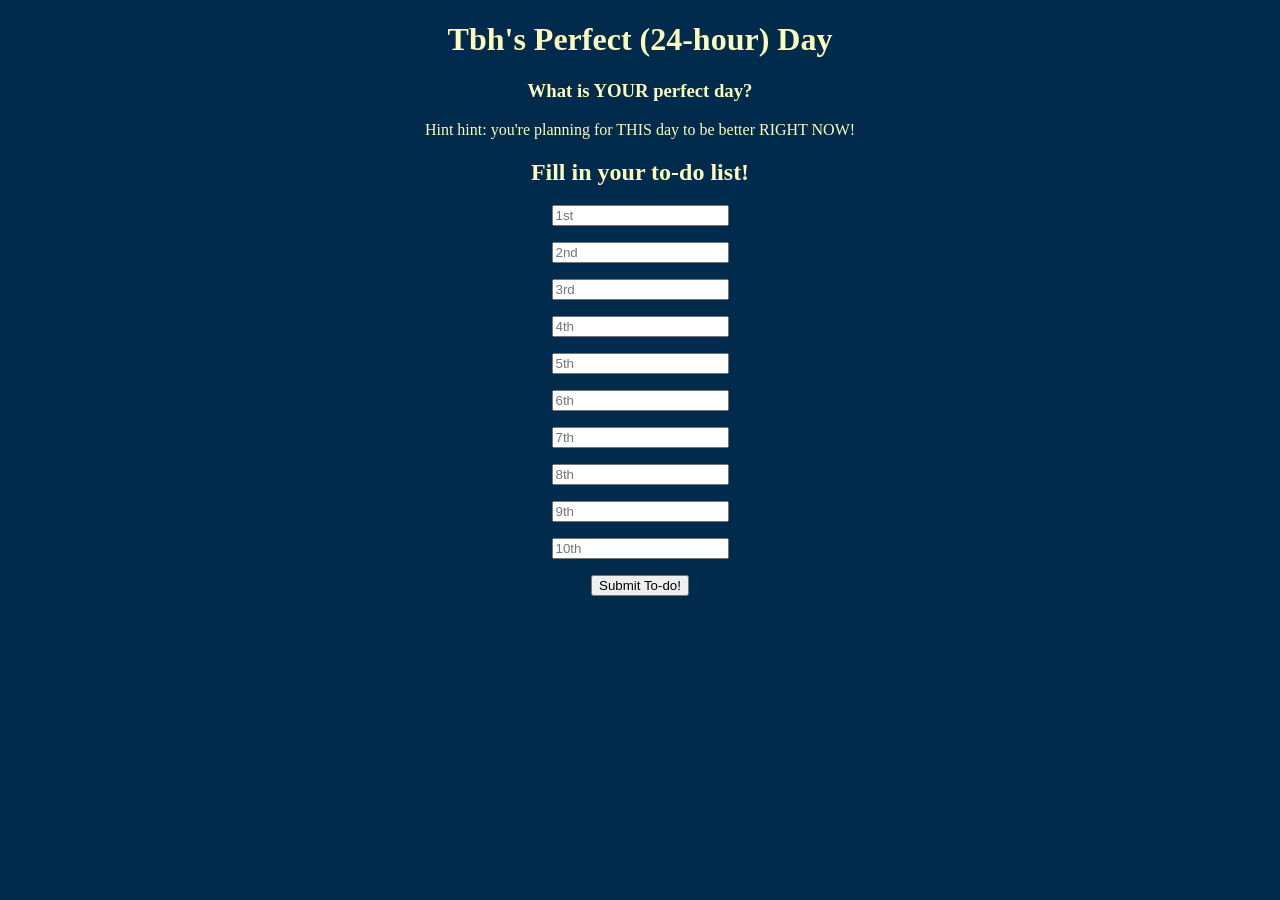
==== index.html @ 463c17ce "SecondQSet" ====
<!DOCTYPE html>
<html lang="en">
<head>
    <meta charset="UTF-8">
    <meta name="viewport" content="width=device-width, initial-scale=1.0">
    <title> Tbh's Perfect Day</title>
    <link rel="stylesheet" href="style.css" />
    <link rel="preconnect" href="https://fonts.googleapis.com">
    <link rel="preconnect" href="https://fonts.gstatic.com" crossorigin>
    <link href="https://fonts.googleapis.com/css2?family=Comfortaa:wght@300..700&display=swap" rel="stylesheet">
</head>
<body>
    <div class="words">
    <h1> Tbh's Perfect (24-hour) Day </h1>
    <h3> What is YOUR perfect day? </h3>
    <p>Hint hint: you're planning for THIS day to be better RIGHT NOW!</p>
    <h2>Fill in your to-do list!</h2>
</div>
<div id="toDoContain">

    <p><input type="text" id="firstPriority" placeholder="1st"></p>
    <p><input type="text" id="secondPriority" placeholder="2nd"></p>
    <p><input type="text" id="thirdPriority" placeholder="3rd"></p>
    <p><input type="text" id="fourthPriority" placeholder="4th"></p>
    <p><input type="text" id="fifthPriority" placeholder="5th"></p>
    <p><input type="text" id="sixthPriority" placeholder="6th"></p>
    <p><input type="text" id="seventhPriority" placeholder="7th"></p>
    <p><input type="text" id="eighthPriority" placeholder="8th"></p>
    <p><input type="text" id="ninthPriority" placeholder="9th"></p>
    <p><input type="text" id="tenthPriority" placeholder="10th"></p>

    <p><button id="submitToDo">Submit To-do!</button> </p>
    </div>

    <div id="timeContain" style="display:none;">
    <h2 id="timeQuestionText">When do you want to do this?</h2>
         <p><input type="time" id="timeInput"></p>
         <p><button id="nextQuestionBtn">Next</button></p>
    <p id="resultFeedback"></p>
    </div>



<script>
    const firstToDo = document.getElementById('firstPriority');
    const secondToDo = document.getElementById('secondPriority');
    const thirdToDo = document.getElementById('thirdPriority');
    const fourthToDo = document.getElementById('fourthPriority');
    const fifthToDo = document.getElementById('fifthPriority');
    const sixthToDo = document.getElementById('sixthPriority');
    const seventhToDo = document.getElementById('seventhPriority');
    const eighthToDo = document.getElementById('eighthPriority');
    const ninthToDo = document.getElementById('ninthPriority');
    const tenthToDo = document.getElementById('tenthPriority');


    const submitButton = document.getElementById('submitToDo');
    const setupContainer = document.getElementById('setupContainer');
    const questionContainer = document.getElementById('questionContainer');
    const timeQuestionText = document.getElementById('timeQuestionText');
    const timeInput = document.getElementById('timeInput');
    const nextButton = document.getElementById('nextQuestionBtn');
    const feedback = document.getElementById('resultFeedback');

    let toDoList = [];
    let schedule = [];
    let currentIndex = 0;

   submitButton.addEventListener('click', function() {
        savedList = [
            firstToDo.value, secondToDo.value, thirdToDo.value, fourthToDo.value, fifthToDo.value,
            sixthToDo.value, seventhToDo.value, eighthToDo.value, ninthToDo.value, tenthToDo.value
        ];
    
        setupContainer.style.display = "none";
        questionContainer.style.display = "block";
        askQuestion();
    });

    function askQuestion() {
        const currentItem = savedList[currentIndex];

        timeQuestionText.textContent = `What time do you want to: "${currentItem}"?`;
        
        timeInput.value = ""; 
    }

    nextButton.addEventListener('click', function() {
        const selectedTime = timeInput.value;
        
        if (selectedTime === "") {
            feedback.textContent = "Please pick a time!";
            return;
        }
        feedback.textContent = "";


        schedule.push({
            task: savedList[currentIndex],
            time: selectedTime
        });

        currentIndex++;

        if (currentIndex < savedList.length) {
            askQuestion();
        } else {
            questionContainer.style.display = "none";
            feedback.textContent = "Perfect! Your schedule is locked in.";
            console.log("Final compiled schedule:", schedule);
        }
    });


</script>

   
</body>
</html>
---- style.css ----
body {
    text-align: center;
    background-color: #002B4D;
    color: #FCFCBB;
}
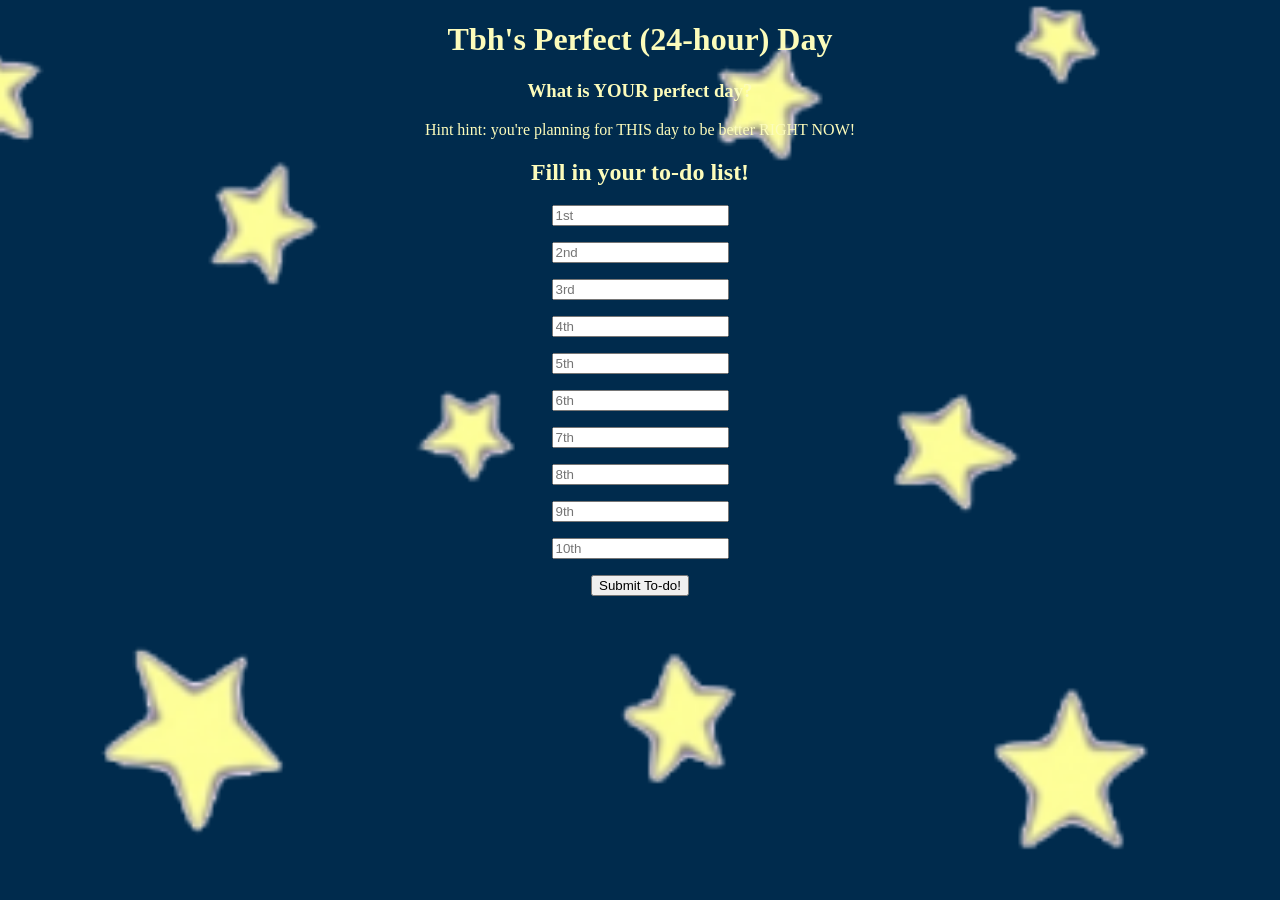
==== commit 01018537: "Added BG and some js fixing" ====
--- a/index.html
+++ b/index.html
@@ -14,10 +14,9 @@
     <h1> Tbh's Perfect (24-hour) Day </h1>
     <h3> What is YOUR perfect day? </h3>
     <p>Hint hint: you're planning for THIS day to be better RIGHT NOW!</p>
-    <h2>Fill in your to-do list!</h2>
 </div>
 <div id="toDoContain">
-
+<h2>Fill in your to-do list!</h2>
     <p><input type="text" id="firstPriority" placeholder="1st"></p>
     <p><input type="text" id="secondPriority" placeholder="2nd"></p>
     <p><input type="text" id="thirdPriority" placeholder="3rd"></p>
@@ -55,8 +54,8 @@
 
 
     const submitButton = document.getElementById('submitToDo');
-    const setupContainer = document.getElementById('setupContainer');
-    const questionContainer = document.getElementById('questionContainer');
+    const setupContainer = document.getElementById('toDoContain');
+    const questionContainer = document.getElementById('timeContain');
     const timeQuestionText = document.getElementById('timeQuestionText');
     const timeInput = document.getElementById('timeInput');
     const nextButton = document.getElementById('nextQuestionBtn');
@@ -67,7 +66,7 @@
     let currentIndex = 0;
 
    submitButton.addEventListener('click', function() {
-        savedList = [
+        toDoList = [
             firstToDo.value, secondToDo.value, thirdToDo.value, fourthToDo.value, fifthToDo.value,
             sixthToDo.value, seventhToDo.value, eighthToDo.value, ninthToDo.value, tenthToDo.value
         ];
@@ -78,7 +77,7 @@
     });
 
     function askQuestion() {
-        const currentItem = savedList[currentIndex];
+        const currentItem = toDoList[currentIndex];
 
         timeQuestionText.textContent = `What time do you want to: "${currentItem}"?`;
         
@@ -96,18 +95,17 @@
 
 
         schedule.push({
-            task: savedList[currentIndex],
+            task: toDoList[currentIndex],
             time: selectedTime
         });
 
         currentIndex++;
 
-        if (currentIndex < savedList.length) {
+        if (currentIndex < toDoList.length) {
             askQuestion();
         } else {
             questionContainer.style.display = "none";
             feedback.textContent = "Perfect! Your schedule is locked in.";
-            console.log("Final compiled schedule:", schedule);
         }
     });
 
--- a/style.css
+++ b/style.css
@@ -2,4 +2,9 @@
     text-align: center;
     background-color: #002B4D;
     color: #FCFCBB;
+    background-image: url('stars.png');
+    background-repeat: no-repeat;
+    background-size: cover;
+    background-position: center;
+    background-attachment: fixed;
 }
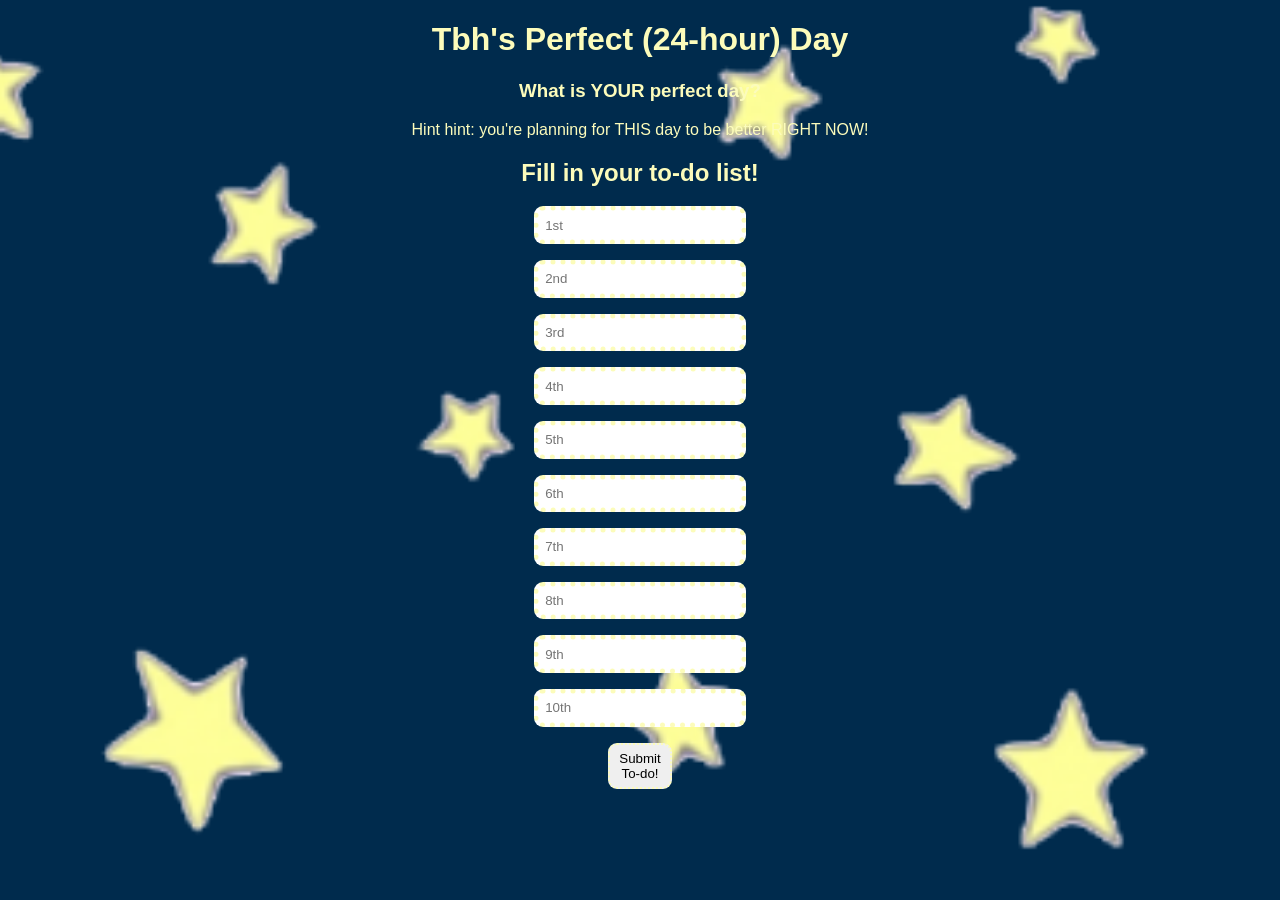
==== commit aa23365e: "Button Beauty" ====
--- a/index.html
+++ b/index.html
@@ -3,7 +3,7 @@
 <head>
     <meta charset="UTF-8">
     <meta name="viewport" content="width=device-width, initial-scale=1.0">
-    <title> Tbh's Perfect Day</title>
+    <title> The Honest ToDo</title>
     <link rel="stylesheet" href="style.css" />
     <link rel="preconnect" href="https://fonts.googleapis.com">
     <link rel="preconnect" href="https://fonts.gstatic.com" crossorigin>
@@ -27,19 +27,14 @@
     <p><input type="text" id="eighthPriority" placeholder="8th"></p>
     <p><input type="text" id="ninthPriority" placeholder="9th"></p>
     <p><input type="text" id="tenthPriority" placeholder="10th"></p>
-
     <p><button id="submitToDo">Submit To-do!</button> </p>
     </div>
-
     <div id="timeContain" style="display:none;">
-    <h2 id="timeQuestionText">When do you want to do this?</h2>
+    <h1 id="timeQuestionText">When do you want to do this?</h1>
          <p><input type="time" id="timeInput"></p>
          <p><button id="nextQuestionBtn">Next</button></p>
     <p id="resultFeedback"></p>
     </div>
-
-
-
 <script>
     const firstToDo = document.getElementById('firstPriority');
     const secondToDo = document.getElementById('secondPriority');
@@ -51,8 +46,6 @@
     const eighthToDo = document.getElementById('eighthPriority');
     const ninthToDo = document.getElementById('ninthPriority');
     const tenthToDo = document.getElementById('tenthPriority');
-
-
     const submitButton = document.getElementById('submitToDo');
     const setupContainer = document.getElementById('toDoContain');
     const questionContainer = document.getElementById('timeContain');
@@ -60,56 +53,64 @@
     const timeInput = document.getElementById('timeInput');
     const nextButton = document.getElementById('nextQuestionBtn');
     const feedback = document.getElementById('resultFeedback');
-
     let toDoList = [];
     let schedule = [];
     let currentIndex = 0;
-
    submitButton.addEventListener('click', function() {
         toDoList = [
             firstToDo.value, secondToDo.value, thirdToDo.value, fourthToDo.value, fifthToDo.value,
             sixthToDo.value, seventhToDo.value, eighthToDo.value, ninthToDo.value, tenthToDo.value
         ];
-    
         setupContainer.style.display = "none";
         questionContainer.style.display = "block";
         askQuestion();
     });
-
     function askQuestion() {
+        if (currentIndex >= toDoList.length) {
+            showFinalTimeline();
+            return;
+        }
         const currentItem = toDoList[currentIndex];
-
-        timeQuestionText.textContent = `What time do you want to: "${currentItem}"?`;
-        
+        if (currentItem.trim() === "") {
+            currentIndex++;   
+            askQuestion();    
+            return;           
+        }
+        timeQuestionText.textContent = `What time do you want to ${currentItem}?`;
         timeInput.value = ""; 
     }
-
-    nextButton.addEventListener('click', function() {
+     nextButton.addEventListener('click', function() {
         const selectedTime = timeInput.value;
-        
         if (selectedTime === "") {
             feedback.textContent = "Please pick a time!";
             return;
         }
         feedback.textContent = "";
-
-
         schedule.push({
             task: toDoList[currentIndex],
             time: selectedTime
         });
-
         currentIndex++;
-
-        if (currentIndex < toDoList.length) {
-            askQuestion();
-        } else {
-            questionContainer.style.display = "none";
-            feedback.textContent = "Perfect! Your schedule is locked in.";
-        }
+        askQuestion();
     });
-
-
+     function showFinalTimeline() {
+        timeInput.style.display = "none";
+        nextButton.style.display = "none";
+        timeQuestionText.textContent = "Nice! Your schedule is now LOCKED IN!!";
+        schedule.sort(function(a, b) {
+            if (a.time < b.time) return -1;
+            if (a.time > b.time) return 1;
+            return 0;
+        });
+        let timelineHTML = "<ul style='list-style-type: none; padding: 0;'>";
+        schedule.forEach(function(item) {
+            timelineHTML += `<li style='margin: 15px 0; font-size: 1.2rem;'>
+                <strong>${item.time}</strong> — ${item.task}
+            </li>`;
+        });
+        timelineHTML += "</ul>";
+        feedback.innerHTML = timelineHTML;
+    }
 </script>
 
    
--- a/style.css
+++ b/style.css
@@ -7,4 +7,23 @@
     background-size: cover;
     background-position: center;
     background-attachment: fixed;
+    font-family: "Comfortaa", sans-serif;
+}
+input {
+    border-radius: 9px;
+    padding: 0.5%;
+    width: 15%;
+    border: 5px dotted #FCFCBB;
+    font-family: "Comfortaa", sans-serif;
+}
+h1 {
+    font-weight: 700;
+}
+button {
+     border-radius: 9px;
+    padding: 0.5%;
+    width: 5%;
+    border: 2px dotted #FCFCBB;
+    font-family: "Comfortaa", sans-serif;
+}
 }
